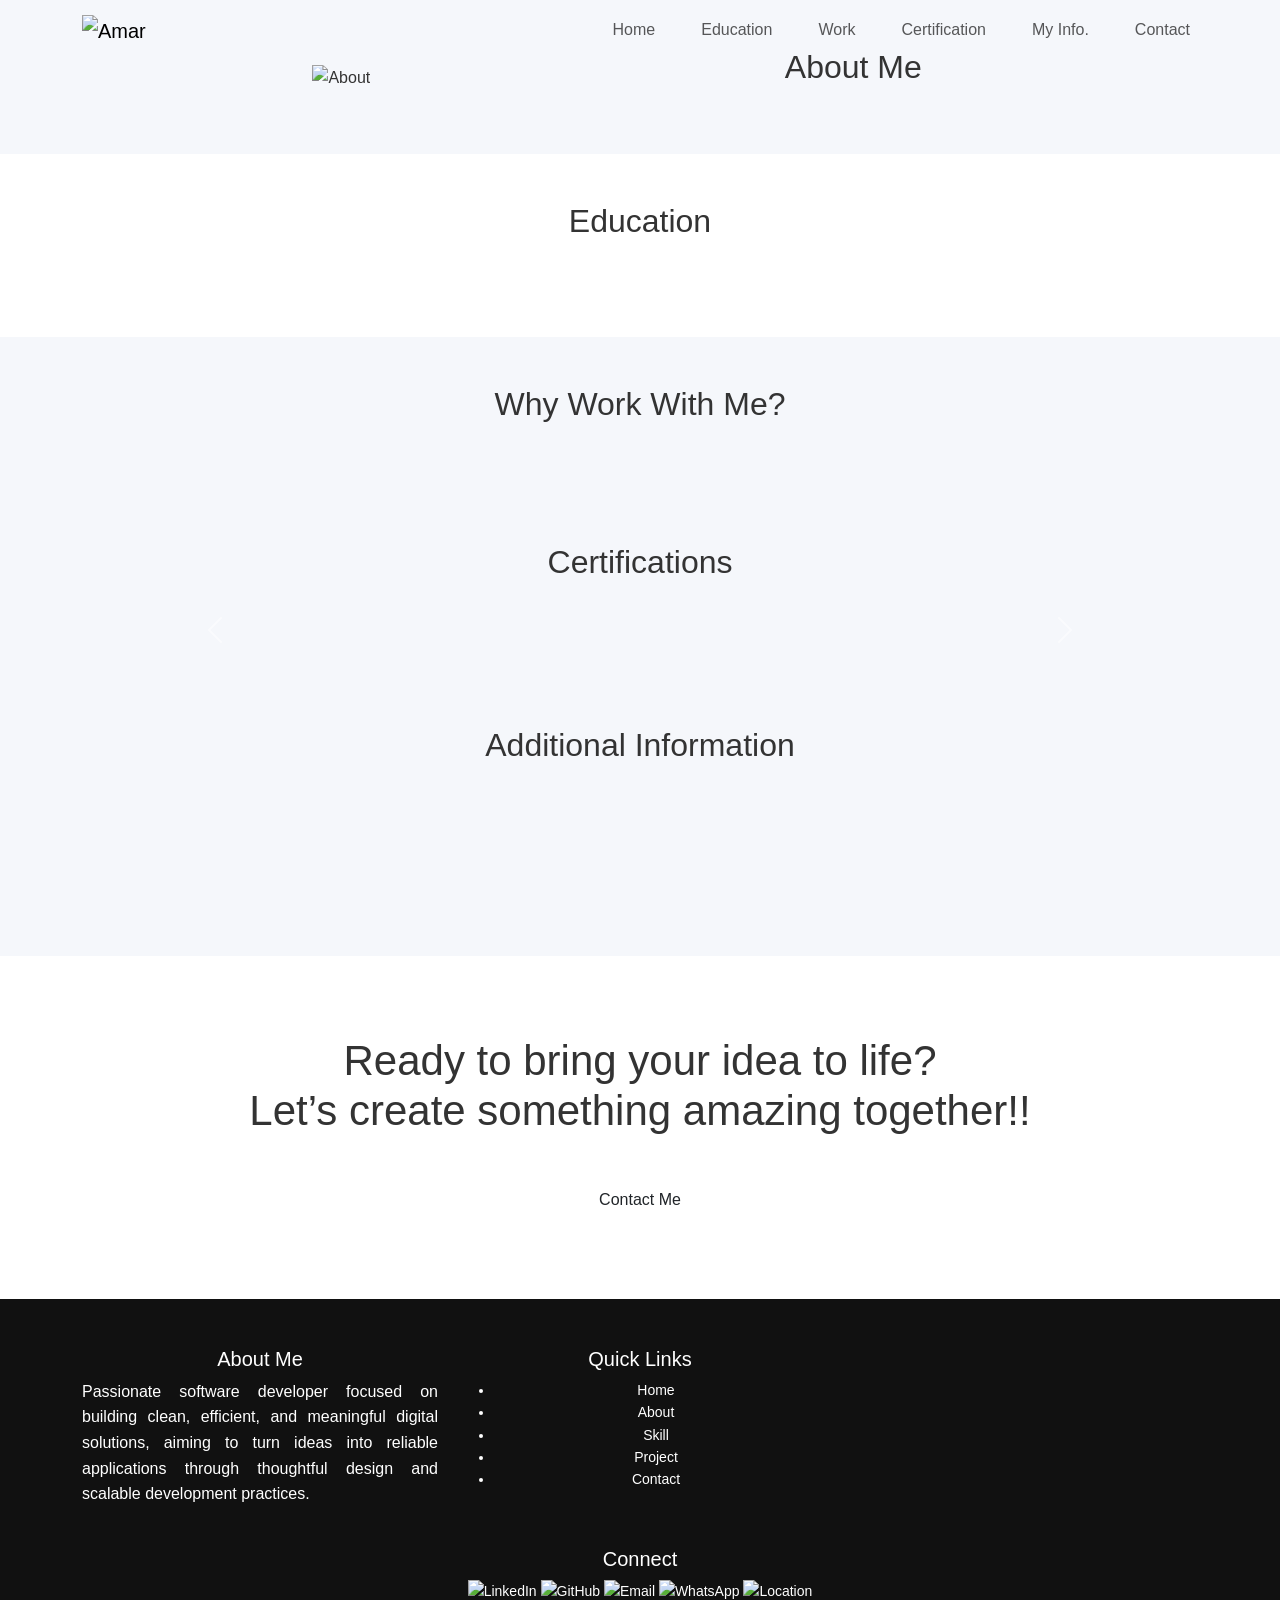
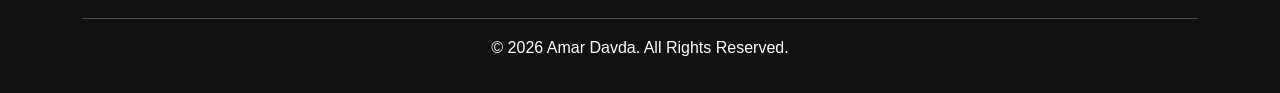
==== about.html @ 12e0b269 "Add files via upload" ====
<!DOCTYPE html>
<html lang="en">
<head>
    <meta charset="UTF-8">
    <meta name="viewport" content="width=device-width, initial-scale=1.0">
    <title>About | Amar</title>

    <!-- Bootstrap -->
    <link href="https://cdn.jsdelivr.net/npm/bootstrap@5.3.2/dist/css/bootstrap.min.css" rel="stylesheet">

    <!-- CSS -->
    <link rel="stylesheet" href="css/style.css">
</head>

<body>

<!-- ================= NAVBAR ================= -->
<nav class="navbar navbar-expand-lg fixed-top custom-navbar">
  <div class="container">
    <a class="navbar-brand" href="#"><img id="navlogo" alt="Amar"></a>

    <button class="navbar-toggler" type="button" data-bs-toggle="collapse" data-bs-target="#navMenu">
      <span class="navbar-toggler-icon"></span>
    </button>

    <div class="collapse navbar-collapse" id="navMenu">
      <ul class="navbar-nav ms-auto">
        <li class="nav-item"><a class="nav-link" href="index.html#home">Home</a></li>
        <li class="nav-item"><a class="nav-link" href="#education">Education</a></li>
        <li class="nav-item"><a class="nav-link" href="#work">Work</a></li>
        <li class="nav-item"><a class="nav-link" href="#certification">Certification</a></li>
        <li class="nav-item"><a class="nav-link" href="#info">My Info.</a></li>
        <li class="nav-item"><a class="nav-link" href="#contact">Contact</a></li>
      </ul>
    </div>
  </div>
</nav>

<!-- ================= ABOUT INTRO ================= -->
<section id="about" class="about-page-section py-5">
  <div class="container">
    <div class="row align-items-center">

      <!-- IMAGE -->
      <div class="col-lg-5 text-center mb-4 mb-lg-0">
        <img id="aboutPageImage" class="img-fluid about-img" alt="About">
      </div>

      <!-- TEXT -->
      <div class="col-lg-7">
        <h2 class="section-title">About Me</h2>
        <p id="aboutPageSummary" class="about-text" style="text-align: justify;"></p>
      </div>

    </div>
  </div>
</section>

<!-- ================= EDUCATION ================= -->
<section id="education" class="education-section py-5">
  <div class="container">

    <h2 class="section-title text-center mb-5">Education</h2>

    <div class="row" id="educationContainer">
      <!-- JS will load cards -->
    </div>

  </div>
</section>

<!-- ================= WHY WORK WITH ME ================= -->
<section id="work" class="why-section py-5">
  <div class="container">

    <h2 class="section-title text-center mb-4">Why Work With Me?</h2>

    <p id="whyContent" style="max-width: 850px; text-align: justify;" class="mx-auto"></p>

  </div>
</section>

<!-- ================= CERTIFICATIONS ================= -->
<section id="certification" class="cert-section py-5">
  <div class="container">

    <h2 class="section-title text-center mb-5">Certifications</h2>

    <div id="certCarousel" class="carousel slide" data-bs-ride="carousel">
      
      <div class="carousel-inner" id="certContainer">
        <!-- JS will inject -->
      </div>

      <button class="carousel-control-prev" type="button" data-bs-target="#certCarousel" data-bs-slide="prev">
        <span class="carousel-control-prev-icon"></span>
      </button>

      <button class="carousel-control-next" type="button" data-bs-target="#certCarousel" data-bs-slide="next">
        <span class="carousel-control-next-icon"></span>
      </button>

    </div>

  </div>
</section>

<!-- ================= ADDITIONAL INFO ================= -->
<section id="info" class="additional-section py-5">
  <div class="container">

    <h2 class="section-title text-center mb-5">Additional Information</h2>

    <!-- BASIC INFO -->
    <div class="row text-center mb-5" id="basicInfo"></div>

    <!-- LANGUAGES -->
    <div class="mb-5 text-center">
      <h4 id="langTitle"></h4>
      <p id="langIntro" class="about-text"></p>

      <div class="d-flex flex-wrap justify-content-center" id="langContainer"></div>
    </div>

    <!-- INTEREST AREAS -->
    <div class="text-center">

      <h4 id="intTitle"></h4>
      <p id="intIntro" class="about-text"></p>
      <div class="d-flex flex-wrap justify-content-center" id="interestContainer"></div>
    </div>

  </div>
</section>


<!-- ================= CONTACT CTA ================= -->
<section id="contact" class="contact-section text-center d-flex align-items-center">
  <div class="container">

    <h1 class="contact-heading">
      Ready to bring your idea to life? <br>
      Let’s create something amazing together!!
    </h1>

    <a href="contact.html" class="btn btn-gold mt-4">
      Contact Me
    </a>

  </div>
</section>


<!-- ================= FOOTER ================= -->
<footer class="footer-section pt-5 pb-3">
  <div class="container">

    <div class="row">

      <!-- ABOUT -->
      <div class="col-lg-4 mb-4">
        <h5 class="footer-title">About Me</h5>
        <p class="footer-text" style="text-align: justify;">
Passionate software developer focused on building clean, efficient, and meaningful digital solutions, aiming to turn ideas into reliable applications through thoughtful design and scalable development practices.        </p>
      </div>

      <!-- LINKS -->
      <div class="col-lg-4 mb-4">
        <h5 class="footer-title">Quick Links</h5>
        <ul class="footer-links">
          <li><a href="index.html">Home</a></li>
          <li><a href="about.html">About</a></li>
          <li><a href="skills.html">Skill</a></li>
          <li><a href="projects.html">Project</a></li>
          <li><a href="contact.html">Contact</a></li>
        </ul>
      </div>

    </div>
<!-- SOCIAL -->
      <div class="mx-auto d-flex flex-column justify-content-center align-items-center text-center">
        <h5 class="footer-title">Connect</h5>

        <div class="footer-icons">
          <a href="#"><img src="assets/logo/linkedin.png" alt="LinkedIn"></a>
          <a href="#"><img src="assets/logo/github.png" alt="GitHub"></a>
          <a href="#"><img src="assets/logo/email.png" alt="Email"></a>
          <a href="#"><img src="assets/logo/whatsapp.png" alt="WhatsApp"></a>
          <a href="#"><img src="assets/logo/location.png" alt="Location"></a>
        </div>
      </div>
    <hr class="footer-line">

    <p class="text-center footer-copy">
      © 2026 Amar Davda. All Rights Reserved.
    </p>

  </div>
</footer>

<!-- Bootstrap JS -->
<script src="https://cdn.jsdelivr.net/npm/bootstrap@5.3.2/dist/js/bootstrap.bundle.min.js"></script>

<!-- JS -->
 <script>
  const navLinks = document.querySelectorAll('.nav-link');
  const menuToggle = document.getElementById('navMenu');

  navLinks.forEach(link => {
    link.addEventListener('click', () => {
      const bsCollapse = new bootstrap.Collapse(menuToggle, {
        toggle: false
      });
      bsCollapse.hide();
    });
  });
</script>

<script src="js/dataLoader.js"></script>
<script src="js/main.js"></script>

</body>
</html>
---- css/style.css ----
/* ========================
   RESET
======================== */

*{
    margin:0;
    padding:0;
    box-sizing:border-box;
}

html{
    scroll-behavior:smooth;
}

body{
    font-family: Arial, Helvetica, sans-serif;
    line-height:1.6;
    background:#f5f7fb;
    color:#333;
}

/* ========================
   GLOBAL CONTAINER
======================== */

section{
    padding:80px 10%;
}

h1{
    font-size:42px;
    margin-bottom:20px;
}

h2{
    font-size:32px;
    margin-bottom:20px;
    text-align:center;
}

h3{
    font-size:22px;
}

p{
    font-size:16px;
}
img{
max-width:100%;
height:auto;
}

/* ========================
   LINKS
======================== */

a{
    text-decoration:none;
    color:inherit;
}

/* ========================
   BUTTONS
======================== */

button,
a.download-btn{
    padding:10px 20px;
    background:#4f46e5;
    color:white;
    border:none;
    border-radius:6px;
    cursor:pointer;
}

button:hover,
a.download-btn:hover{
    background:#4338ca;
}

/* ========================
   FLEX UTILITIES
======================== */

.flex{
    display:flex;
    align-items:center;
    justify-content:center;
}

.grid{
    display:grid;
    gap:20px;
}
/* ========================
   NAVBAR
======================== */

header{
    position:sticky;
    top:0;
    background:white;
    box-shadow:0 2px 10px rgba(0,0,0,0.08);
    z-index:1000;
}

nav{
    display:flex;
    justify-content:center;
    align-items:center;
    padding:15px 10%;
}

nav ul{
    list-style:none;
    display:flex;
    gap:30px;
}

nav ul li a{
    font-size:16px;
    font-weight:500;
    color:#333;
    position:relative;
    padding:5px 0;
}

/* hover underline effect */

nav ul li a::after{
    content:"";
    position:absolute;
    left:0;
    bottom:-5px;
    width:0%;
    height:2px;
    background:#4f46e5;
    transition:0.3s;
}

nav ul li a:hover::after{
    width:100%;
}

/* back button (experience & projects page) */

.back-btn{
    font-size:16px;
    font-weight:500;
    color:#4f46e5;
}
/* ========================
   HERO SECTION
======================== */

#hero{
    min-height:90vh;
    display:flex;
    align-items:center;
}

.hero-wrapper{
    display:flex;
    align-items:center;
    justify-content:space-between;
    gap:100px;
    width:100%;
}

/* hero text */

.hero-text{
    flex:7;
}

.hero-text h1{
    font-size:48px;
    margin-bottom:10px;
}

.hero-text h2{
    font-size:26px;
    color:#4f46e5;
    margin-bottom:20px;
}

.hero-text p{
    max-width:500px;
    margin-bottom:30px;
    color:#555;
}

/* hero buttons */

.hero-buttons{
    display:flex;
    gap:20px;
}

.hero-buttons a{
    padding:12px 22px;
    background:#4f46e5;
    color:white;
    border-radius:6px;
    font-size:15px;
    transition:0.3s;
}

.hero-buttons a:hover{
    background:#4338ca;
}

/* hero image */

.hero-image{
    flex:1;
    display:flex;
    justify-content:center;
}

.hero-image img{
    width:280px;
    height:280px;
    object-fit:cover;
    border-radius:50%;
    border:6px solid white;
    box-shadow:0 10px 25px rgba(0,0,0,0.1);
}
/* ========================
   EDUCATION SECTION
======================== */

#education{
    background:white;
}

#education-container{
    display:grid;
    grid-template-columns:repeat(auto-fit, minmax(250px,1fr));
    gap:30px;
    margin-top:40px;
}

/* education card */

.education-card{
    background:#f9fafc;
    padding:25px;
    border-radius:10px;
    text-align:center;
    transition:0.3s;
    box-shadow:0 3px 10px rgba(0,0,0,0.05);
}

.education-card:hover{
    transform:translateY(-6px);
    box-shadow:0 10px 25px rgba(0,0,0,0.1);
}
/* result button */

.edu-result-btn{
    display:inline-block;
    margin-top:15px;
    padding:8px 14px;
    background:#4f46e5;
    color:white;
    border-radius:6px;
    font-size:14px;
    transition:0.3s;
}

.edu-result-btn:hover{
    background:#4338ca;
}

/* logo */

.edu-logo{
    width:70px;
    height:70px;
    object-fit:contain;
    margin-bottom:15px;
}

/* text */

.education-card h3{
    font-size:18px;
    margin-bottom:10px;
}

.edu-institution{
    font-size:15px;
    color:#555;
}

.edu-duration{
    font-size:14px;
    color:#777;
    margin-top:8px;
}
/* ========================
   SKILLS SECTION
======================== */

#skills{
    background:#f5f7fb;
}

#technical-skills,
#soft-skills{
    margin-top:40px;
}

#technical-skills h3,
#soft-skills h3{
    margin-bottom:20px;
}

/* technical skill grid */

#technical-skills{
    display:grid;
    grid-template-columns:repeat(auto-fit, minmax(120px,1fr));
    gap:25px;
}

/* skill card */

.skill-card{
    background:white;
    padding:20px;
    border-radius:10px;
    text-align:center;
    position:relative;
    transition:0.3s;
    box-shadow:0 3px 10px rgba(0,0,0,0.05);
    overflow: hidden;
}

/* overlay */

.skill-info{
    position:absolute;
    bottom:0;
    left:0;
    width:100%;
    background:rgba(0,0,0,0.4);
    color:white;
    text-align:center;
    padding:20px;
    transform:translateY(100%);
    transition:0.4s;
}

/* hover effects */

.skill-card:hover img{
    transform:scale(1.0);
}

.skill-card:hover .skill-info{
    transform:translateY(0);
}

/* logo */

.skill-card img{
    width:50px;
    height:50px;
    object-fit:contain;
}

/* ========================
   SOFT SKILLS
======================== */

#soft-skills{
    margin-top:50px;
    display:flex;
    flex-wrap:wrap;
    gap:15px;
}

.soft-skill-card{
    background:white;
    padding:10px 16px;
    border-radius:20px;
    width: 150px;
    font-size:14px;
    font-weight: 550;
    text-align:center;
    box-shadow:0 2px 8px rgba(0,0,0,0.07);
}
/* ========================
   CERTIFICATIONS SECTION
======================== */

#certifications{
    background:white;
}

#certifications-container{
    display:grid;
    grid-template-columns:repeat(auto-fit, minmax(250px,1fr));
    gap:30px;
    margin-top:40px;
}

/* certificate card */

.certificate-card{
    position:relative;
    overflow:hidden;
    border-radius:10px;
    box-shadow:0 5px 15px rgba(0,0,0,0.08);
    cursor:pointer;
}

/* certificate image */

.certificate-card img{
    width:100%;
    display:block;
    transition:0.4s;
}

/* overlay */

.certificate-info{
    position:absolute;
    bottom:0;
    left:0;
    width:100%;
    background:rgba(0,0,0,0.7);
    color:white;
    text-align:center;
    padding:20px;
    transform:translateY(100%);
    transition:0.4s;
}

/* hover effects */

.certificate-card:hover img{
    transform:scale(1.05);
}

.certificate-card:hover .certificate-info{
    transform:translateY(0);
}

/* text */

.certificate-info h3{
    font-size:18px;
    margin-bottom:5px;
}

.certificate-info p{
    font-size:14px;
}
/* ========================
   ADDITIONAL SECTION
======================== */

#additional{
    background:#f5f7fb;
}

#additional-container{
    display:grid;
    grid-template-columns:repeat(auto-fit, minmax(250px,1fr));
    gap:30px;
    margin-top:40px;
}

/* group box */

.additional-group{
    background:white;
    padding:25px;
    border-radius:10px;
    box-shadow:0 3px 12px rgba(0,0,0,0.05);
}

/* group title */

.additional-group h3{
    margin-bottom:15px;
}

/* tags */

.tag{
    display:inline-block;
    background:#eef2ff;
    color:#4f46e5;
    padding:6px 12px;
    margin:5px;
    border-radius:20px;
    font-size:13px;
}

/* industry visit card */

.visit-card{
    display:flex;
    justify-content:space-between;
    margin-bottom:10px;
    padding:8px 10px;
    background:#f9fafc;
    border-radius:6px;
}

.visit-card p{
    font-size:14px;
}

.visit-card span{
    font-size:13px;
    color:#666;
}
/* ========================
   CONTACT SECTION
======================== */

#contact{
    background:white;
    text-align:center;
}

#contact-container{
    margin-top:30px;
}

/* contact items */

.contact-info{
    display:flex;
    flex-direction:column;
    gap:15px;
    align-items:center;
}

.contact-item{
    display:flex;
    align-items:center;
    gap:12px;
    text-decoration:none;
    color:#333;
    font-size:15px;
}

.contact-item img{
    width:22px;
    height:22px;
}

/* hover */

.contact-item:hover{
    color:#4f46e5;
}

/* social icons */

.contact-social{
    margin-top:30px;
    display:flex;
    justify-content:center;
    gap:25px;
}

.contact-social img{
    width:32px;
    height:32px;
    transition:0.3s;
}

.contact-social img:hover{
    transform:scale(1.2);
}

/* ========================
   FOOTER
======================== */

footer{
    background:#111;
    color:white;
    text-align:center;
    padding:20px;
    font-size:14px;
}
/* ========================
   EXPERIENCE PAGE
======================== */

#experience{
    background:#f5f7fb;
    min-height:80vh;
}

#experience-container{
    max-width:900px;
    margin:40px auto;
    display:flex;
    flex-direction:column;
    gap:30px;
}

/* experience card */

.experience-card{
    background:white;
    padding:25px;
    border-radius:10px;
    box-shadow:0 5px 15px rgba(0,0,0,0.08);
}

.experience-card h2{
    font-size:22px;
    margin-bottom:5px;
}

.experience-card h3{
    font-size:16px;
    color:#4f46e5;
    margin-bottom:5px;
}

.exp-duration{
    font-size:14px;
    color:#777;
    margin-bottom:15px;
}

/* description list */

.experience-card ul{
    padding-left:20px;
}

.experience-card li{
    margin-bottom:8px;
    font-size:14px;
}
/* ========================
   PROJECTS PAGE
======================== */

#projects{
    background:#f5f7fb;
}

#projects-container{
    display:grid;
    grid-template-columns:repeat(auto-fit, minmax(280px,1fr));
    gap:30px;
    margin-top:40px;
}

/* project card */

.project-card{
    background:white;
    border-radius:10px;
    overflow:hidden;
    box-shadow:0 5px 15px rgba(0,0,0,0.08);
    transition:0.3s;
}

.project-card:hover{
    transform:translateY(-6px);
}

/* project content */

.project-card h2{
    font-size:20px;
    margin:15px;
}

.project-card p{
    font-size:14px;
    margin:0 15px 15px;
    color:#555;
}

/* tech stack */

.project-tech{
    margin:0 15px 15px;
}

.tech-tag{
    display:inline-block;
    background:#eef2ff;
    color:#4f46e5;
    padding:5px 10px;
    margin:4px;
    border-radius:6px;
    font-size:12px;
}

/* project buttons */

.project-links{
    margin:15px;
    display:flex;
    gap:10px;
}

.project-links a{
    padding:8px 14px;
    background:#4f46e5;
    color:white;
    border-radius:6px;
    font-size:13px;
}

.project-links a:hover{
    background:#4338ca;
}
.menu-toggle{
    display:none;
    font-size:26px;
    cursor:pointer;
}

/* ========================
   RESPONSIVE DESIGN
======================== */

/* tablets */

@media (max-width:1024px){

section{
    padding:70px 6%;
}

.hero-wrapper{
    gap:60px;
}

.hero-text h1{
    font-size:40px;
}

.hero-image img{
    width:240px;
    height:240px;
}

}

/* mobile */
@media (max-width:768px){

.menu-toggle{
    display:block;
    font-size:26px;
    cursor:pointer;
}

nav{
    justify-content:space-between;
}

/* hide menu by default */

nav ul{
    display:none;
    position:absolute;
    top:70px;
    left:0;
    width:100%;
    background:white;
    flex-direction:column;
    align-items:center;
    gap:20px;
    padding:25px 0;
    box-shadow:0 5px 15px rgba(0,0,0,0.08);
}

/* show menu when active */

nav ul.active{
    display:flex;
}

}

/* hero */

.hero-wrapper{
    flex-direction:column-reverse;
    text-align:center;
    gap:40px;
}

.hero-text{
    flex:none;
}

.hero-text p{
    margin:auto;
    margin-bottom:25px;
}

.hero-buttons{
    justify-content:center;
}

.hero-image img{
    width:200px;
    height:200px;
}

/* skills */

#technical-skills{
    grid-template-columns:repeat(3,1fr);
}

/* projects */

#projects-container{
    grid-template-columns:1fr;
}

/* education */

#education-container{
    grid-template-columns:1fr;
}

/* certifications */

#certifications-container{
    grid-template-columns:1fr;
}

/* additional */

#additional-container{
    grid-template-columns:1fr;
}

/* contact */

.contact-info{
    align-items:flex-start;
}

.contact-social{
    justify-content:center;
}

}

/* small phones */

@media (max-width:480px){

h1{
    font-size:32px;
}

h2{
    font-size:26px;
}

.hero-text h1{
    font-size:34px;
}

.hero-text h2{
    font-size:20px;
}

.hero-buttons{
    flex-direction:column;
}

.hero-buttons a{
    width:100%;
    text-align:center;
}

#technical-skills{
    grid-template-columns:repeat(2,1fr);
}

.skill-card{
    padding:15px;
}

.project-links{
    flex-direction:column;
}

.project-links a{
    text-align:center;
}

}
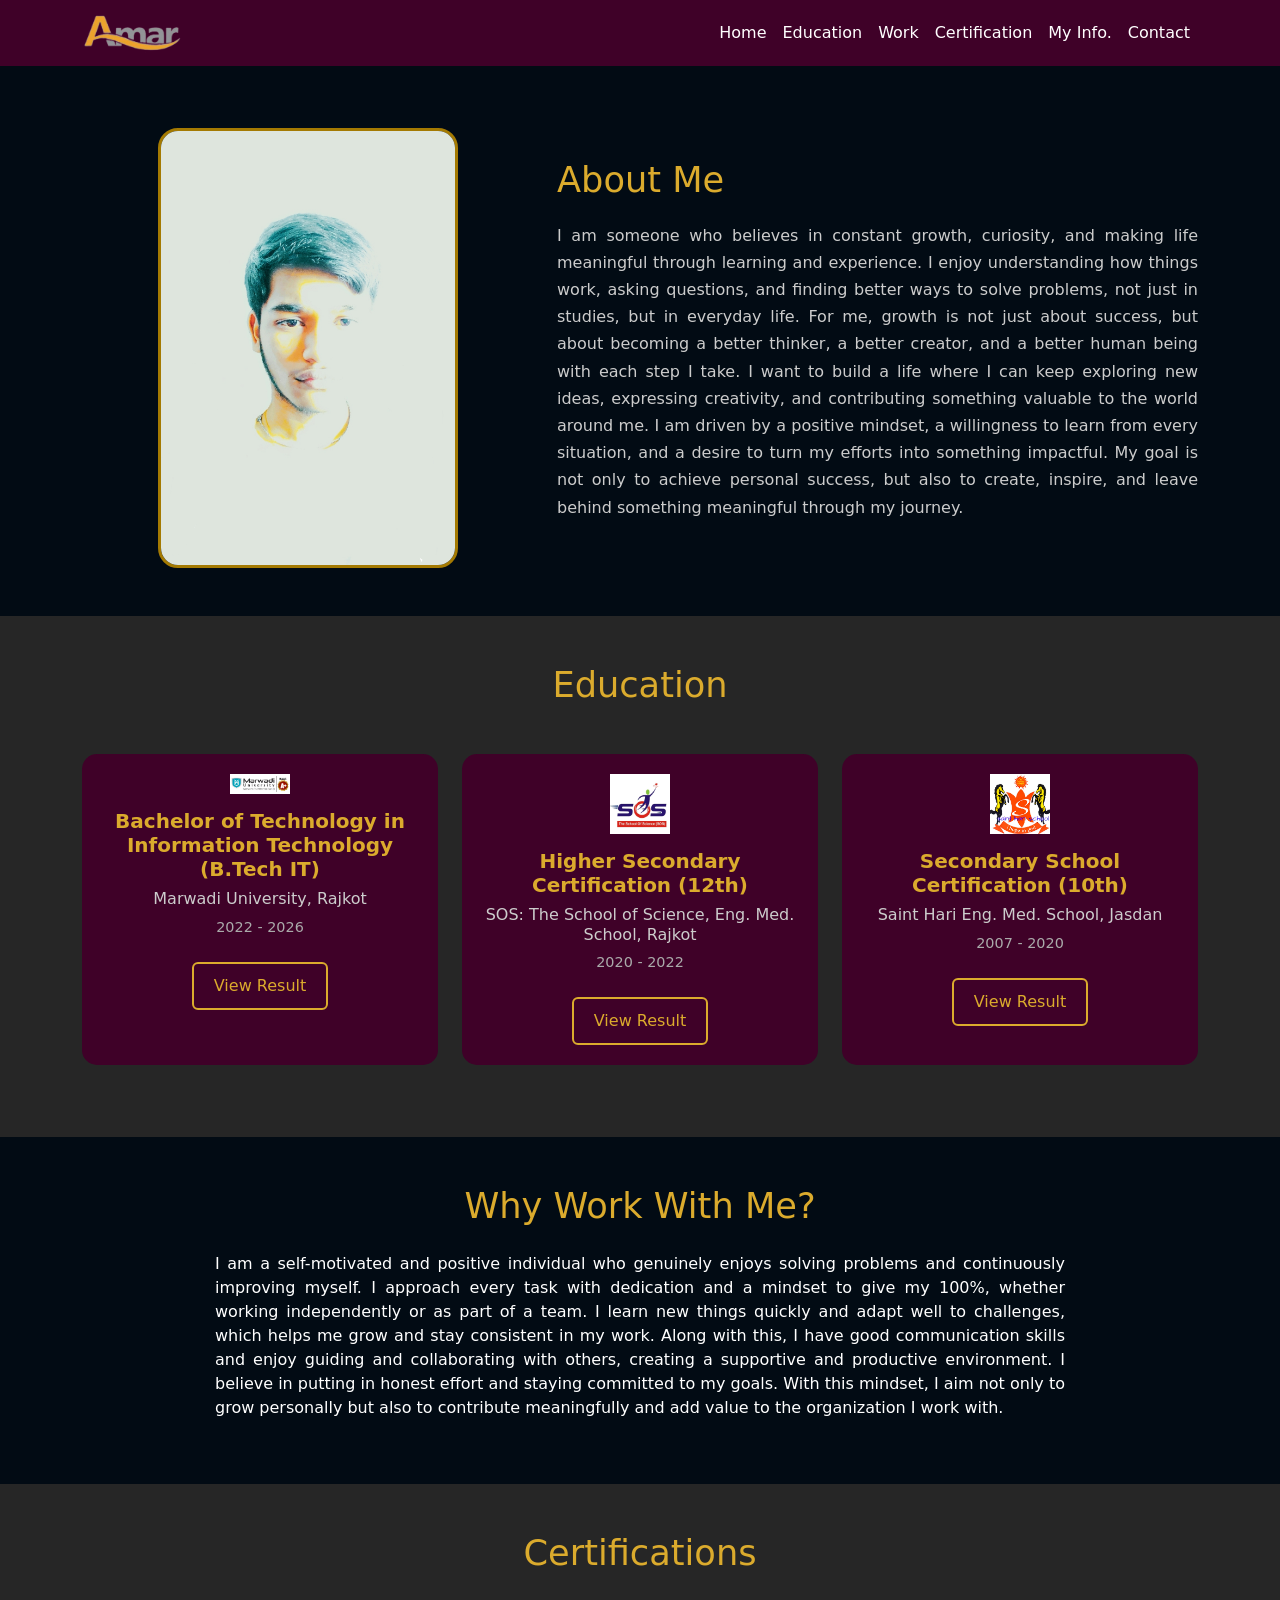
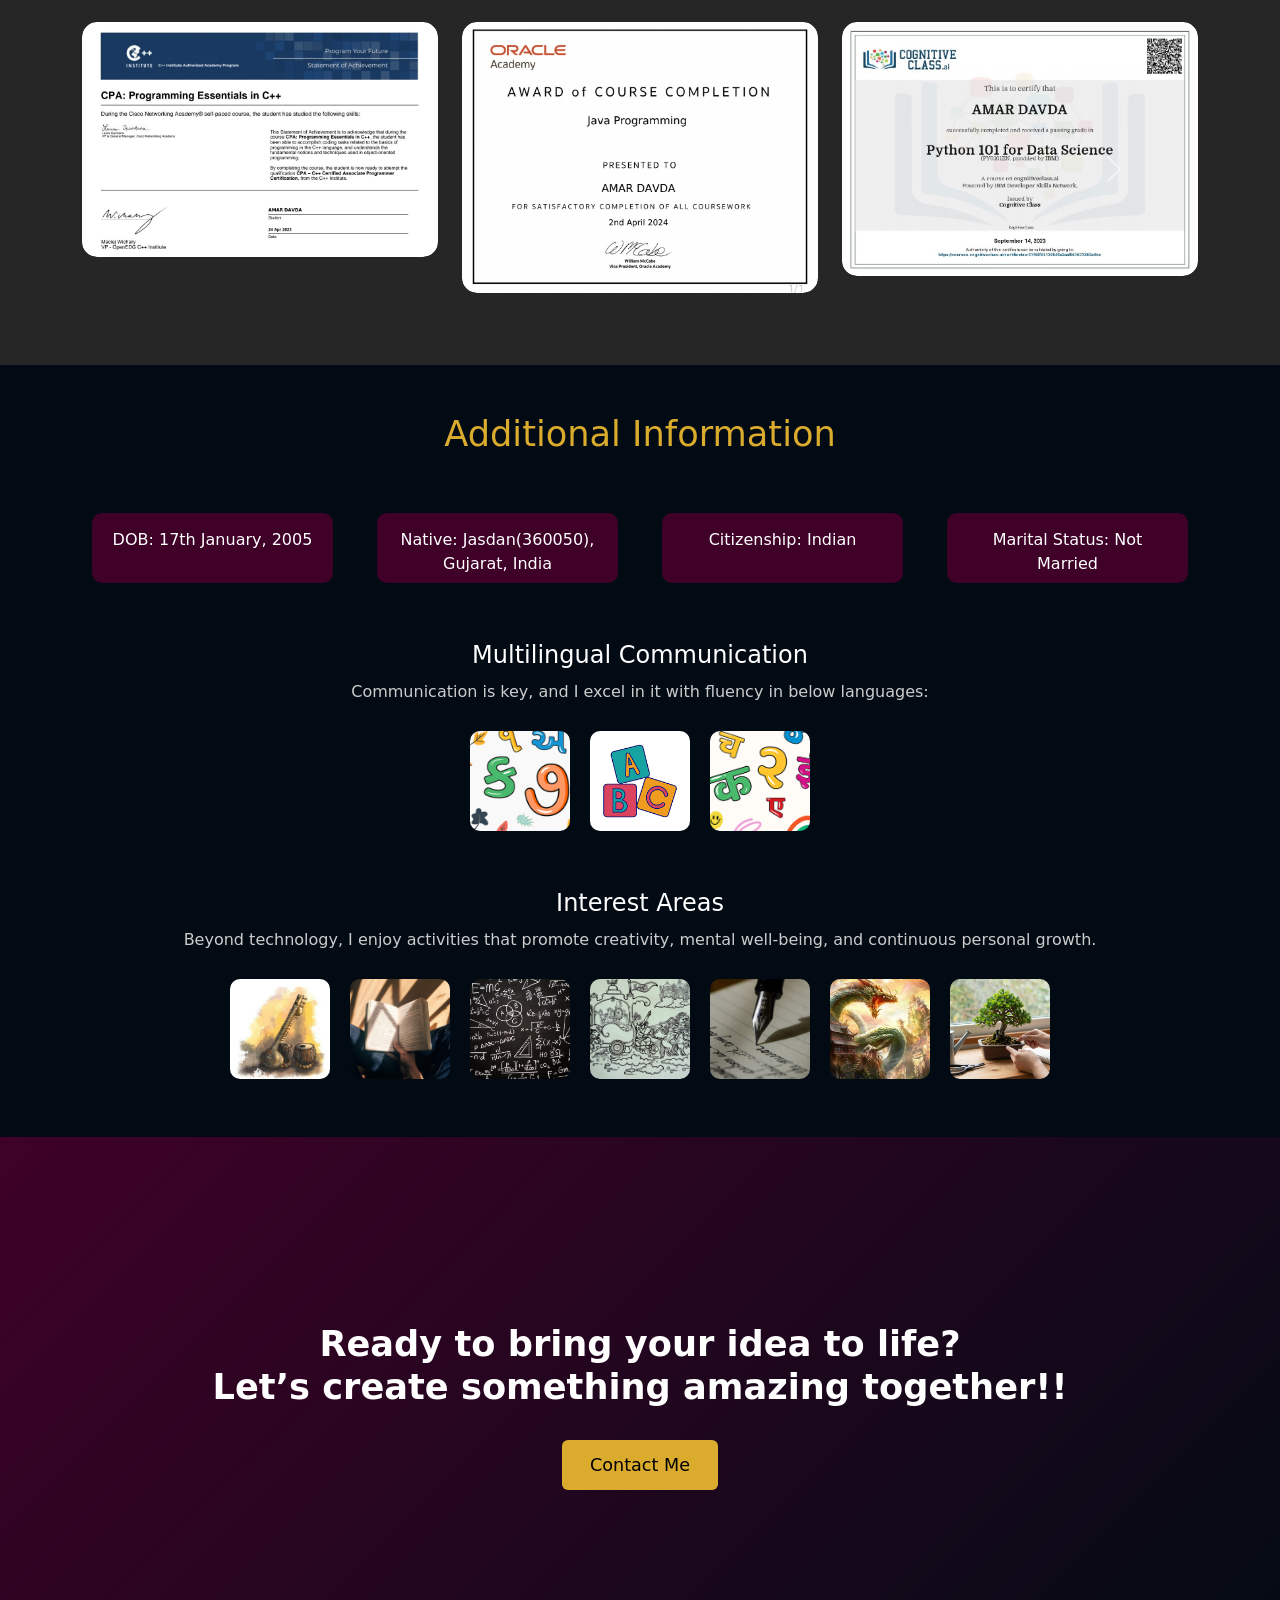
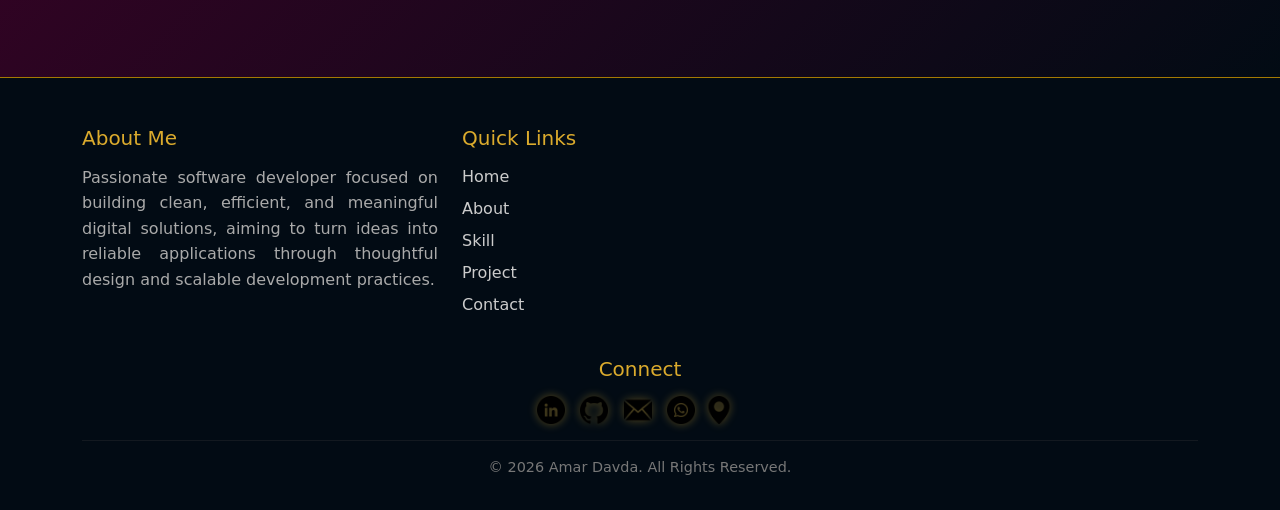
==== commit f4e86554: "Update about.html" ====
--- a/about.html
+++ b/about.html
@@ -182,11 +182,14 @@
         <h5 class="footer-title">Connect</h5>
 
         <div class="footer-icons">
-          <a href="#"><img src="assets/logo/linkedin.png" alt="LinkedIn"></a>
-          <a href="#"><img src="assets/logo/github.png" alt="GitHub"></a>
-          <a href="#"><img src="assets/logo/email.png" alt="Email"></a>
-          <a href="#"><img src="assets/logo/whatsapp.png" alt="WhatsApp"></a>
-          <a href="#"><img src="assets/logo/location.png" alt="Location"></a>
+            <a href="https://www.linkedin.com/in/amar1419davda05"><img src="assets/logo/linkedin.png" alt="LinkedIn"></a>
+          <a href="https://github.com/AmarDavda"><img src="assets/logo/github.png" alt="GitHub"></a>
+            <a href="mailto:your-email@example.com?subject=Contact%20from%20Portfolio&body=Hello%2C%0AI%20visited%20your%20portfolio%20and%20would%20like%20to%20connect%20with%20you.%0A%0AThanks">
+  <img src="assets/logo/email.png" alt="Email"></a>
+<a href="https://wa.me/91XXXXXXXXXX?text=Hello%20I%20visited%20your%20portfolio%20and%20want%20to%20connect" target="_blank">
+  <img src="assets/logo/whatsapp.png" alt="WhatsApp"></a><a href="https://www.google.com/maps?q=Yogi+Industries,+Nr.+Post+Office,+Station+Road,+Jasdan+-+360050,+Dist.+Rajkot,+Gujarat,+India" target="_blank">
+  <img src="assets/logo/location.png" alt="Location">
+</a>
         </div>
       </div>
     <hr class="footer-line">
@@ -220,4 +223,4 @@
 <script src="js/main.js"></script>
 
 </body>
-</html>+</html>
--- a/css/style.css
+++ b/css/style.css
@@ -1,909 +1,581 @@
-/* ========================
-   RESET
-======================== */
-
-*{
-    margin:0;
-    padding:0;
-    box-sizing:border-box;
-}
-
-html{
-    scroll-behavior:smooth;
-}
-
-body{
-    font-family: Arial, Helvetica, sans-serif;
-    line-height:1.6;
-    background:#f5f7fb;
-    color:#333;
-}
-
-/* ========================
-   GLOBAL CONTAINER
-======================== */
-
-section{
-    padding:80px 10%;
-}
-
-h1{
-    font-size:42px;
-    margin-bottom:20px;
-}
-
-h2{
-    font-size:32px;
-    margin-bottom:20px;
-    text-align:center;
-}
-
-h3{
-    font-size:22px;
-}
-
-p{
-    font-size:16px;
-}
-img{
-max-width:100%;
-height:auto;
-}
-
-/* ========================
-   LINKS
-======================== */
-
-a{
-    text-decoration:none;
-    color:inherit;
-}
-
-/* ========================
-   BUTTONS
-======================== */
-
-button,
-a.download-btn{
-    padding:10px 20px;
-    background:#4f46e5;
-    color:white;
-    border:none;
-    border-radius:6px;
-    cursor:pointer;
-}
-
-button:hover,
-a.download-btn:hover{
-    background:#4338ca;
-}
-
-/* ========================
-   FLEX UTILITIES
-======================== */
-
-.flex{
-    display:flex;
-    align-items:center;
-    justify-content:center;
-}
-
-.grid{
-    display:grid;
-    gap:20px;
-}
-/* ========================
-   NAVBAR
-======================== */
-
-header{
-    position:sticky;
-    top:0;
-    background:white;
-    box-shadow:0 2px 10px rgba(0,0,0,0.08);
-    z-index:1000;
-}
-
-nav{
-    display:flex;
-    justify-content:center;
-    align-items:center;
-    padding:15px 10%;
-}
-
-nav ul{
-    list-style:none;
-    display:flex;
-    gap:30px;
-}
-
-nav ul li a{
-    font-size:16px;
-    font-weight:500;
-    color:#333;
-    position:relative;
-    padding:5px 0;
-}
-
-/* hover underline effect */
-
-nav ul li a::after{
-    content:"";
-    position:absolute;
-    left:0;
-    bottom:-5px;
-    width:0%;
-    height:2px;
-    background:#4f46e5;
-    transition:0.3s;
-}
-
-nav ul li a:hover::after{
-    width:100%;
-}
-
-/* back button (experience & projects page) */
-
-.back-btn{
-    font-size:16px;
-    font-weight:500;
-    color:#4f46e5;
-}
-/* ========================
-   HERO SECTION
-======================== */
-
-#hero{
-    min-height:90vh;
-    display:flex;
-    align-items:center;
-}
-
-.hero-wrapper{
-    display:flex;
-    align-items:center;
-    justify-content:space-between;
-    gap:100px;
-    width:100%;
-}
-
-/* hero text */
-
-.hero-text{
-    flex:7;
-}
-
-.hero-text h1{
-    font-size:48px;
-    margin-bottom:10px;
-}
-
-.hero-text h2{
-    font-size:26px;
-    color:#4f46e5;
-    margin-bottom:20px;
-}
-
-.hero-text p{
-    max-width:500px;
-    margin-bottom:30px;
-    color:#555;
-}
-
-/* hero buttons */
-
-.hero-buttons{
-    display:flex;
-    gap:20px;
-}
-
-.hero-buttons a{
-    padding:12px 22px;
-    background:#4f46e5;
-    color:white;
-    border-radius:6px;
-    font-size:15px;
-    transition:0.3s;
-}
-
-.hero-buttons a:hover{
-    background:#4338ca;
-}
-
-/* hero image */
-
-.hero-image{
-    flex:1;
-    display:flex;
-    justify-content:center;
-}
-
-.hero-image img{
-    width:280px;
-    height:280px;
-    object-fit:cover;
-    border-radius:50%;
-    border:6px solid white;
-    box-shadow:0 10px 25px rgba(0,0,0,0.1);
-}
-/* ========================
-   EDUCATION SECTION
-======================== */
-
-#education{
-    background:white;
-}
-
-#education-container{
-    display:grid;
-    grid-template-columns:repeat(auto-fit, minmax(250px,1fr));
-    gap:30px;
-    margin-top:40px;
-}
-
-/* education card */
-
-.education-card{
-    background:#f9fafc;
-    padding:25px;
-    border-radius:10px;
-    text-align:center;
-    transition:0.3s;
-    box-shadow:0 3px 10px rgba(0,0,0,0.05);
-}
-
-.education-card:hover{
-    transform:translateY(-6px);
-    box-shadow:0 10px 25px rgba(0,0,0,0.1);
-}
-/* result button */
-
-.edu-result-btn{
-    display:inline-block;
-    margin-top:15px;
-    padding:8px 14px;
-    background:#4f46e5;
-    color:white;
-    border-radius:6px;
-    font-size:14px;
-    transition:0.3s;
-}
-
-.edu-result-btn:hover{
-    background:#4338ca;
-}
-
-/* logo */
-
-.edu-logo{
-    width:70px;
-    height:70px;
-    object-fit:contain;
-    margin-bottom:15px;
-}
-
-/* text */
-
-.education-card h3{
-    font-size:18px;
-    margin-bottom:10px;
-}
-
-.edu-institution{
-    font-size:15px;
-    color:#555;
-}
-
-.edu-duration{
-    font-size:14px;
-    color:#777;
-    margin-top:8px;
-}
-/* ========================
-   SKILLS SECTION
-======================== */
-
-#skills{
-    background:#f5f7fb;
-}
-
-#technical-skills,
-#soft-skills{
-    margin-top:40px;
-}
-
-#technical-skills h3,
-#soft-skills h3{
-    margin-bottom:20px;
-}
-
-/* technical skill grid */
-
-#technical-skills{
-    display:grid;
-    grid-template-columns:repeat(auto-fit, minmax(120px,1fr));
-    gap:25px;
-}
-
-/* skill card */
-
-.skill-card{
-    background:white;
-    padding:20px;
-    border-radius:10px;
-    text-align:center;
-    position:relative;
-    transition:0.3s;
-    box-shadow:0 3px 10px rgba(0,0,0,0.05);
+:root {
+    --primary: #3f0128;
+    --gold-dark: #a47a02;
+    --gold: #dbab2d;
+    --dark: #262626;
+    --deep-dark: #020b14;
+}
+
+/* GENERAL */
+body {
+    background-color: var(--deep-dark);
+    color: white;
+}
+
+/* NAVBAR */
+.custom-navbar {
+    background-color: var(--primary);
+}
+
+.navbar-brand {
+    color: var(--gold) !important;
+    font-weight: bold;
+}
+.navbar-brand img {
+    width: 100px;
+}
+
+.nav-link {
+    color: white !important;
+}
+
+.nav-link:hover {
+    color: var(--gold) !important;
+}
+
+/* HERO */
+.hero-section {
+    min-height: 100vh;
+    padding-top: 80px;
+    padding-bottom: 15px;
+}
+
+.hero-title {
+    font-size: 2.8rem;
+    font-weight: bold;
+}
+
+.hero-title span {
+    color: var(--gold);
+}
+
+.hero-subtitle {
+    color: var(--gold-dark);
+}
+
+.hero-text {
+    margin-top: 15px;
+    color: #ccc;
+}
+
+.hero-img {
+    max-width: 350px;
+    border-radius: 20px;
+    border: 3px solid var(--gold);
+}
+
+/* RESPONSIVE */
+@media (max-width: 768px) {
+    .hero-title {
+        font-size: 2rem;
+    }
+
+    .hero-img {
+        margin-top: 20px;
+        max-width: 250px;
+    }
+}
+/* ABOUT */
+.about-section {
+    background-color: var(--dark);
+}
+
+.section-title {
+    font-size: 2.2rem;
+    color: var(--gold);
+    margin-bottom: 20px;
+}
+
+.about-text {
+    color: #ccc;
+    line-height: 1.7;
+}
+
+.about-img {
+    max-width: 300px;
+    border-radius: 20px;
+    border: 3px solid var(--gold-dark);
+}
+
+/* BUTTONS */
+.btn-gold {
+    background-color: var(--gold);
+    color: black;
+    border: none;
+    padding: 10px 20px;
+}
+
+.btn-gold:hover {
+    background-color: var(--gold-dark);
+    color: white;
+}
+
+.btn-outline-gold {
+    border: 2px solid var(--gold);
+    color: var(--gold);
+    padding: 10px 20px;
+}
+
+.btn-outline-gold:hover {
+    background-color: var(--gold);
+    color: black;
+}
+
+/* SKILLS */
+.skills-section {
+    background-color: var(--deep-dark);
+}
+
+.skills-text {
+    max-width: 600px;
+    margin: 0 auto;
+    color: #ccc;
+}
+
+/* Button hover enhancement */
+.btn-gold {
+    transition: all 0.3s ease;
+}
+
+.btn-gold:hover {
+    transform: translateY(-3px);
+}
+/* EXPERIENCE */
+.experience-section {
+    background-color: var(--dark);
+}
+
+.exp-card {
+    background-color: var(--primary);
+    color: white;
+    border-radius: 15px;
+    padding: 20px;
+    height: 100%;
+    transition: 0.3s;
+}
+
+.exp-card:hover {
+    transform: translateY(-8px);
+    box-shadow: 0 10px 25px rgba(0,0,0,0.4);
+}
+
+.exp-role {
+    color: var(--gold);
+    font-weight: bold;
+}
+
+.exp-company {
+    color: var(--gold-dark);
+    font-size: 0.9rem;
+}
+
+.exp-duration {
+    font-size: 0.8rem;
+    color: #aaa;
+}
+
+.exp-list {
+    margin-top: 10px;
+    padding-left: 18px;
+}
+/* CONTACT CTA */
+.contact-section {
+    min-height: 60vh;
+    background: linear-gradient(135deg, var(--primary), var(--deep-dark));
+}
+
+.contact-heading {
+    font-size: 2.2rem;
+    font-weight: bold;
+    color: white;
+}
+
+.contact-section .btn-gold {
+    font-size: 1.1rem;
+    padding: 12px 28px;
+}
+
+/* Responsive */
+@media (max-width: 768px) {
+    .contact-heading {
+        font-size: 1.5rem;
+    }
+}
+/* FOOTER */
+.footer-section {
+    background-color: var(--deep-dark);
+    color: white;
+    border-top: 1px solid var(--gold-dark);
+}
+
+.footer-title {
+    color: var(--gold);
+    margin-bottom: 15px;
+}
+
+.footer-text {
+    color: #aaa;
+    line-height: 1.6;
+}
+
+.footer-links {
+    list-style: none;
+    padding: 0;
+}
+
+.footer-links li {
+    margin-bottom: 8px;
+}
+
+.footer-links a {
+    text-decoration: none;
+    color: #ccc;
+    transition: 0.3s;
+}
+
+.footer-links a:hover {
+    color: var(--gold);
+}
+
+/* ICONS */
+.footer-icons a {
+    margin-right: 10px;
+    display: inline-block;
+}
+
+.footer-icons img {
+    width: 28px;
+    transition: all 0.3s ease;
+    filter: drop-shadow(0 0 5px rgba(219, 171, 45, 0.4));
+}
+
+/* HOVER EFFECT */
+.footer-icons img:hover {
+    transform: scale(1.2);
+    filter: drop-shadow(0 0 10px #dbab2d)
+            drop-shadow(0 0 20px #a47a02);
+}
+
+/* LINE */
+.footer-line {
+    border-color: #444;
+}
+
+/* COPYRIGHT */
+.footer-copy {
+    color: #777;
+    font-size: 0.9rem;
+}
+
+/* ABOUT PAGE */
+.about-page-section {
+    margin-top: 80px;
+}
+
+/* EDUCATION */
+.education-section {
+    background-color: var(--dark);
+}
+
+.edu-card {
+    background-color: var(--primary);
+    border-radius: 15px;
+    padding: 20px;
+    text-align: center;
+    height: 100%;
+    transition: 0.3s;
+}
+
+.edu-card:hover {
+    transform: translateY(-8px);
+}
+
+.edu-logo {
+    width: 60px;
+    margin-bottom: 15px;
+}
+
+.edu-degree {
+    color: var(--gold);
+    font-weight: bold;
+}
+
+.edu-inst {
+    color: #ccc;
+}
+
+.edu-duration {
+    font-size: 0.9rem;
+    color: #aaa;
+}
+/* CERTIFICATIONS */
+.cert-section {
+    background-color: var(--dark);
+}
+
+.cert-card {
+    position: relative;
     overflow: hidden;
-}
-
-/* overlay */
-
-.skill-info{
-    position:absolute;
-    bottom:0;
-    left:0;
-    width:100%;
-    background:rgba(0,0,0,0.4);
-    color:white;
-    text-align:center;
-    padding:20px;
-    transform:translateY(100%);
-    transition:0.4s;
-}
-
-/* hover effects */
-
-.skill-card:hover img{
-    transform:scale(1.0);
-}
-
-.skill-card:hover .skill-info{
-    transform:translateY(0);
-}
-
-/* logo */
-
-.skill-card img{
-    width:50px;
-    height:50px;
-    object-fit:contain;
-}
-
-/* ========================
-   SOFT SKILLS
-======================== */
-
-#soft-skills{
-    margin-top:50px;
-    display:flex;
-    flex-wrap:wrap;
-    gap:15px;
-}
-
-.soft-skill-card{
-    background:white;
-    padding:10px 16px;
-    border-radius:20px;
-    width: 150px;
-    font-size:14px;
-    font-weight: 550;
-    text-align:center;
-    box-shadow:0 2px 8px rgba(0,0,0,0.07);
-}
-/* ========================
-   CERTIFICATIONS SECTION
-======================== */
-
-#certifications{
-    background:white;
-}
-
-#certifications-container{
-    display:grid;
-    grid-template-columns:repeat(auto-fit, minmax(250px,1fr));
-    gap:30px;
-    margin-top:40px;
-}
-
-/* certificate card */
-
-.certificate-card{
-    position:relative;
-    overflow:hidden;
-    border-radius:10px;
-    box-shadow:0 5px 15px rgba(0,0,0,0.08);
-    cursor:pointer;
-}
-
-/* certificate image */
-
-.certificate-card img{
-    width:100%;
-    display:block;
-    transition:0.4s;
-}
-
-/* overlay */
-
-.certificate-info{
-    position:absolute;
-    bottom:0;
-    left:0;
-    width:100%;
-    background:rgba(0,0,0,0.7);
-    color:white;
-    text-align:center;
-    padding:20px;
-    transform:translateY(100%);
-    transition:0.4s;
-}
-
-/* hover effects */
-
-.certificate-card:hover img{
-    transform:scale(1.05);
-}
-
-.certificate-card:hover .certificate-info{
-    transform:translateY(0);
-}
-
-/* text */
-
-.certificate-info h3{
-    font-size:18px;
-    margin-bottom:5px;
-}
-
-.certificate-info p{
-    font-size:14px;
-}
-/* ========================
-   ADDITIONAL SECTION
-======================== */
-
-#additional{
-    background:#f5f7fb;
-}
-
-#additional-container{
-    display:grid;
-    grid-template-columns:repeat(auto-fit, minmax(250px,1fr));
-    gap:30px;
-    margin-top:40px;
-}
-
-/* group box */
-
-.additional-group{
-    background:white;
-    padding:25px;
-    border-radius:10px;
-    box-shadow:0 3px 12px rgba(0,0,0,0.05);
-}
-
-/* group title */
-
-.additional-group h3{
-    margin-bottom:15px;
-}
-
-/* tags */
-
-.tag{
-    display:inline-block;
-    background:#eef2ff;
-    color:#4f46e5;
-    padding:6px 12px;
-    margin:5px;
-    border-radius:20px;
-    font-size:13px;
-}
-
-/* industry visit card */
-
-.visit-card{
-    display:flex;
-    justify-content:space-between;
-    margin-bottom:10px;
-    padding:8px 10px;
-    background:#f9fafc;
-    border-radius:6px;
-}
-
-.visit-card p{
-    font-size:14px;
-}
-
-.visit-card span{
-    font-size:13px;
-    color:#666;
-}
-/* ========================
-   CONTACT SECTION
-======================== */
-
-#contact{
-    background:white;
-    text-align:center;
-}
-
-#contact-container{
-    margin-top:30px;
-}
-
-/* contact items */
-
-.contact-info{
-    display:flex;
-    flex-direction:column;
-    gap:15px;
-    align-items:center;
-}
-
-.contact-item{
-    display:flex;
-    align-items:center;
-    gap:12px;
-    text-decoration:none;
-    color:#333;
-    font-size:15px;
-}
-
-.contact-item img{
-    width:22px;
-    height:22px;
-}
-
-/* hover */
-
-.contact-item:hover{
-    color:#4f46e5;
-}
-
-/* social icons */
-
-.contact-social{
-    margin-top:30px;
-    display:flex;
-    justify-content:center;
-    gap:25px;
-}
-
-.contact-social img{
-    width:32px;
-    height:32px;
-    transition:0.3s;
-}
-
-.contact-social img:hover{
-    transform:scale(1.2);
-}
-
-/* ========================
-   FOOTER
-======================== */
-
-footer{
-    background:#111;
-    color:white;
-    text-align:center;
-    padding:20px;
-    font-size:14px;
-}
-/* ========================
-   EXPERIENCE PAGE
-======================== */
-
-#experience{
-    background:#f5f7fb;
-    min-height:80vh;
-}
-
-#experience-container{
-    max-width:900px;
-    margin:40px auto;
-    display:flex;
-    flex-direction:column;
-    gap:30px;
-}
-
-/* experience card */
-
-.experience-card{
-    background:white;
-    padding:25px;
-    border-radius:10px;
-    box-shadow:0 5px 15px rgba(0,0,0,0.08);
-}
-
-.experience-card h2{
-    font-size:22px;
-    margin-bottom:5px;
-}
-
-.experience-card h3{
-    font-size:16px;
-    color:#4f46e5;
-    margin-bottom:5px;
-}
-
-.exp-duration{
-    font-size:14px;
-    color:#777;
-    margin-bottom:15px;
-}
-
-/* description list */
-
-.experience-card ul{
-    padding-left:20px;
-}
-
-.experience-card li{
-    margin-bottom:8px;
-    font-size:14px;
-}
-/* ========================
-   PROJECTS PAGE
-======================== */
-
-#projects{
-    background:#f5f7fb;
-}
-
-#projects-container{
-    display:grid;
-    grid-template-columns:repeat(auto-fit, minmax(280px,1fr));
-    gap:30px;
-    margin-top:40px;
-}
-
-/* project card */
-
-.project-card{
-    background:white;
-    border-radius:10px;
-    overflow:hidden;
-    box-shadow:0 5px 15px rgba(0,0,0,0.08);
-    transition:0.3s;
-}
-
-.project-card:hover{
-    transform:translateY(-6px);
-}
-
-/* project content */
-
-.project-card h2{
-    font-size:20px;
-    margin:15px;
-}
-
-.project-card p{
-    font-size:14px;
-    margin:0 15px 15px;
-    color:#555;
-}
-
-/* tech stack */
-
-.project-tech{
-    margin:0 15px 15px;
-}
-
-.tech-tag{
-    display:inline-block;
-    background:#eef2ff;
-    color:#4f46e5;
-    padding:5px 10px;
-    margin:4px;
-    border-radius:6px;
-    font-size:12px;
-}
-
-/* project buttons */
-
-.project-links{
-    margin:15px;
-    display:flex;
-    gap:10px;
-}
-
-.project-links a{
-    padding:8px 14px;
-    background:#4f46e5;
-    color:white;
-    border-radius:6px;
-    font-size:13px;
-}
-
-.project-links a:hover{
-    background:#4338ca;
-}
-.menu-toggle{
-    display:none;
-    font-size:26px;
-    cursor:pointer;
-}
-
-/* ========================
-   RESPONSIVE DESIGN
-======================== */
-
-/* tablets */
-
-@media (max-width:1024px){
-
-section{
-    padding:70px 6%;
-}
-
-.hero-wrapper{
-    gap:60px;
-}
-
-.hero-text h1{
-    font-size:40px;
-}
-
-.hero-image img{
-    width:240px;
-    height:240px;
-}
-
-}
-
-/* mobile */
-@media (max-width:768px){
-
-.menu-toggle{
-    display:block;
-    font-size:26px;
-    cursor:pointer;
-}
-
-nav{
-    justify-content:space-between;
-}
-
-/* hide menu by default */
-
-nav ul{
-    display:none;
-    position:absolute;
-    top:70px;
-    left:0;
-    width:100%;
-    background:white;
-    flex-direction:column;
-    align-items:center;
-    gap:20px;
-    padding:25px 0;
-    box-shadow:0 5px 15px rgba(0,0,0,0.08);
-}
-
-/* show menu when active */
-
-nav ul.active{
-    display:flex;
-}
-
-}
-
-/* hero */
-
-.hero-wrapper{
-    flex-direction:column-reverse;
-    text-align:center;
-    gap:40px;
-}
-
-.hero-text{
-    flex:none;
-}
-
-.hero-text p{
-    margin:auto;
-    margin-bottom:25px;
-}
-
-.hero-buttons{
-    justify-content:center;
-}
-
-.hero-image img{
-    width:200px;
-    height:200px;
-}
-
-/* skills */
-
-#technical-skills{
-    grid-template-columns:repeat(3,1fr);
-}
-
-/* projects */
-
-#projects-container{
-    grid-template-columns:1fr;
-}
-
-/* education */
-
-#education-container{
-    grid-template-columns:1fr;
-}
-
-/* certifications */
-
-#certifications-container{
-    grid-template-columns:1fr;
-}
-
-/* additional */
-
-#additional-container{
-    grid-template-columns:1fr;
-}
-
-/* contact */
-
-.contact-info{
-    align-items:flex-start;
-}
-
-.contact-social{
-    justify-content:center;
-}
-
-}
-
-/* small phones */
-
-@media (max-width:480px){
-
-h1{
-    font-size:32px;
-}
-
-h2{
-    font-size:26px;
-}
-
-.hero-text h1{
-    font-size:34px;
-}
-
-.hero-text h2{
-    font-size:20px;
-}
-
-.hero-buttons{
-    flex-direction:column;
-}
-
-.hero-buttons a{
-    width:100%;
-    text-align:center;
-}
-
-#technical-skills{
-    grid-template-columns:repeat(2,1fr);
-}
-
-.skill-card{
-    padding:15px;
-}
-
-.project-links{
-    flex-direction:column;
-}
-
-.project-links a{
-    text-align:center;
-}
-
-}
+    border-radius: 15px;
+}
+
+.cert-card img {
+    width: 100%;
+    border-radius: 15px;
+}
+
+/* HOVER OVERLAY */
+.cert-overlay {
+    position: absolute;
+    bottom: -100%;
+    left: 0;
+    width: 100%;
+    background: rgba(2, 11, 20, 0.9);
+    color: white;
+    text-align: center;
+    padding: 15px;
+    transition: 0.4s;
+}
+
+.cert-card:hover .cert-overlay {
+    bottom: 0;
+}
+
+.cert-title {
+    color: var(--gold);
+    font-weight: bold;
+}
+
+.cert-source {
+    font-size: 0.9rem;
+    color: #ccc;
+}
+/* ADDITIONAL */
+.additional-section {
+    background-color: var(--deep-dark);
+}
+
+/* BASIC INFO BOX */
+.info-box {
+    background: var(--primary);
+    padding: 15px;
+    border-radius: 10px;
+    margin: 10px;
+    color: white;
+}
+
+/* SMALL CARDS */
+.small-card {
+    width: 100px;
+    height: 100px;
+    margin: 10px;
+    background: var(--primary);
+    border-radius: 10px;
+    display: flex;
+    align-items: center;
+    justify-content: center;
+    position: relative;
+    overflow: hidden;
+}
+
+.small-card img {
+    height: 100px;
+    width: 100px;
+}
+
+/* HOVER TEXT */
+.small-overlay {
+    position: absolute;
+    bottom: -100%;
+    background: rgba(0,0,0,0.8);
+    width: 100%;
+    text-align: center;
+    color: white;
+    font-size: 0.8rem;
+    padding: 5px;
+    transition: 0.3s;
+}
+
+.small-card:hover .small-overlay {
+    bottom: 0;
+}
+/* SKILLS PAGE */
+.skills-page {
+    margin-top: 80px;
+    background-color: var(--deep-dark);
+}
+
+/* SECTION */
+.skill-section {
+    margin-bottom: 50px;
+}
+
+.skill-section h3 {
+    color: var(--gold);
+    margin-bottom: 25px;
+}
+
+/* CARD */
+.skill-card {
+    width: 100px;
+    background: var(--primary);
+    border-radius: 12px;
+    display: flex;
+    align-items: center;
+    justify-content: center;
+    position: relative;
+    overflow: hidden;
+    transition: 0.3s;
+    padding: 15px;
+    box-sizing: border-box;
+}
+
+.skills-flex {
+    display: grid;
+    grid-template-columns: repeat(auto-fit, minmax(130px, 1fr));
+    gap: 20px;
+            
+}
+
+.skill-card img {
+    width: 70px;
+    transition: 0.3s;
+}
+
+/* HOVER OVERLAY */
+.skill-overlay {
+    position: absolute;
+    bottom: -50%;
+    left: 0;
+    width: 100%;
+    height: 50%;
+    background: rgba(2, 11, 20, 0.95);
+    display: flex;
+    flex-direction: column;
+    align-items: center;
+    justify-content: center;
+    transition: 0.4s;
+}
+
+.skill-card:hover .skill-overlay {
+    bottom: 0;
+}
+.skill-card:hover img {
+    transform: scale(1.1);
+}
+
+
+/* TEXT */
+.skill-name {
+    color: var(--gold);
+    font-weight: bold;
+}
+
+.skill-level {
+    font-size: 0.9rem;
+    color: #ccc;
+}
+
+/* Project */
+.projects-page {
+    margin-top: 80px;
+    background-color: var(--deep-dark);
+}
+
+/* GRID */
+.projects-grid {
+    display: grid;
+    grid-template-columns: repeat(auto-fit, minmax(280px, 1fr));
+    gap: 25px;
+}
+
+/* CARD */
+.project-card {
+    background: var(--primary);
+    border-radius: 12px;
+    padding: 20px;
+    transition: 0.3s;
+    box-shadow: 0 4px 15px rgba(0,0,0,0.3);
+    display: flex;
+    flex-direction: column;
+    justify-content: space-between;
+}
+
+.project-card:hover {
+    transform: translateY(-6px);
+    box-shadow: 0 6px 20px rgba(164, 122, 2, 0.4);
+}
+
+/* TITLE */
+.project-title {
+    color: var(--gold);
+    margin-bottom: 10px;
+}
+
+/* DESC */
+.project-desc {
+    font-size: 0.95rem;
+    color: #ccc;
+}
+
+/* TECH BADGES */
+.tech-stack {
+    margin: 15px 0;
+}
+
+.tech-badge {
+    display: inline-block;
+    background: #262626;
+    color: var(--gold);
+    padding: 5px 10px;
+    border-radius: 6px;
+    font-size: 0.8rem;
+    margin: 3px;
+}
+
+/* BUTTONS */
+.project-buttons a {
+    margin-right: 10px;
+    margin-top: 10px;
+}
+
+/* contact page */
+.contact-page {
+    margin-top: 80px;
+    background-color: var(--deep-dark);
+}
+
+.contact-page h2, .contact-page p {
+    color: #dbab2d;  /* gold for headings */
+}
+
+.contact-page .rounded-circle {
+    border: 3px solid var(--gold);
+    padding: 3px;
+}
+
+.contact-page img, .navbar-toggler-icon {
+    filter: drop-shadow(0 0 5px rgba(219, 171, 45, 0.7));
+}
+
+.contact-info-card {
+    background: var(--primary);
+    color: white;
+    border-radius: 12px;
+    padding: 15px;
+    display: flex;
+    align-items: center;
+    gap: 10px;
+    cursor: pointer;
+    transition: 0.3s;
+}
+
+.contact-info-card:hover {
+    background: rgba(164, 122, 2, 0.8);
+}
+.navbar-toggler-icon {
+  background-image: url("data:image/svg+xml;charset=utf8,\
+  %3Csvg viewBox='0 0 30 30' xmlns='http://www.w3.org/2000/svg'%3E\
+  %3Cpath stroke='black' stroke-width='3' d='M4 7h22M4 15h22M4 23h22'/%3E\
+  %3C/svg%3E");
+}
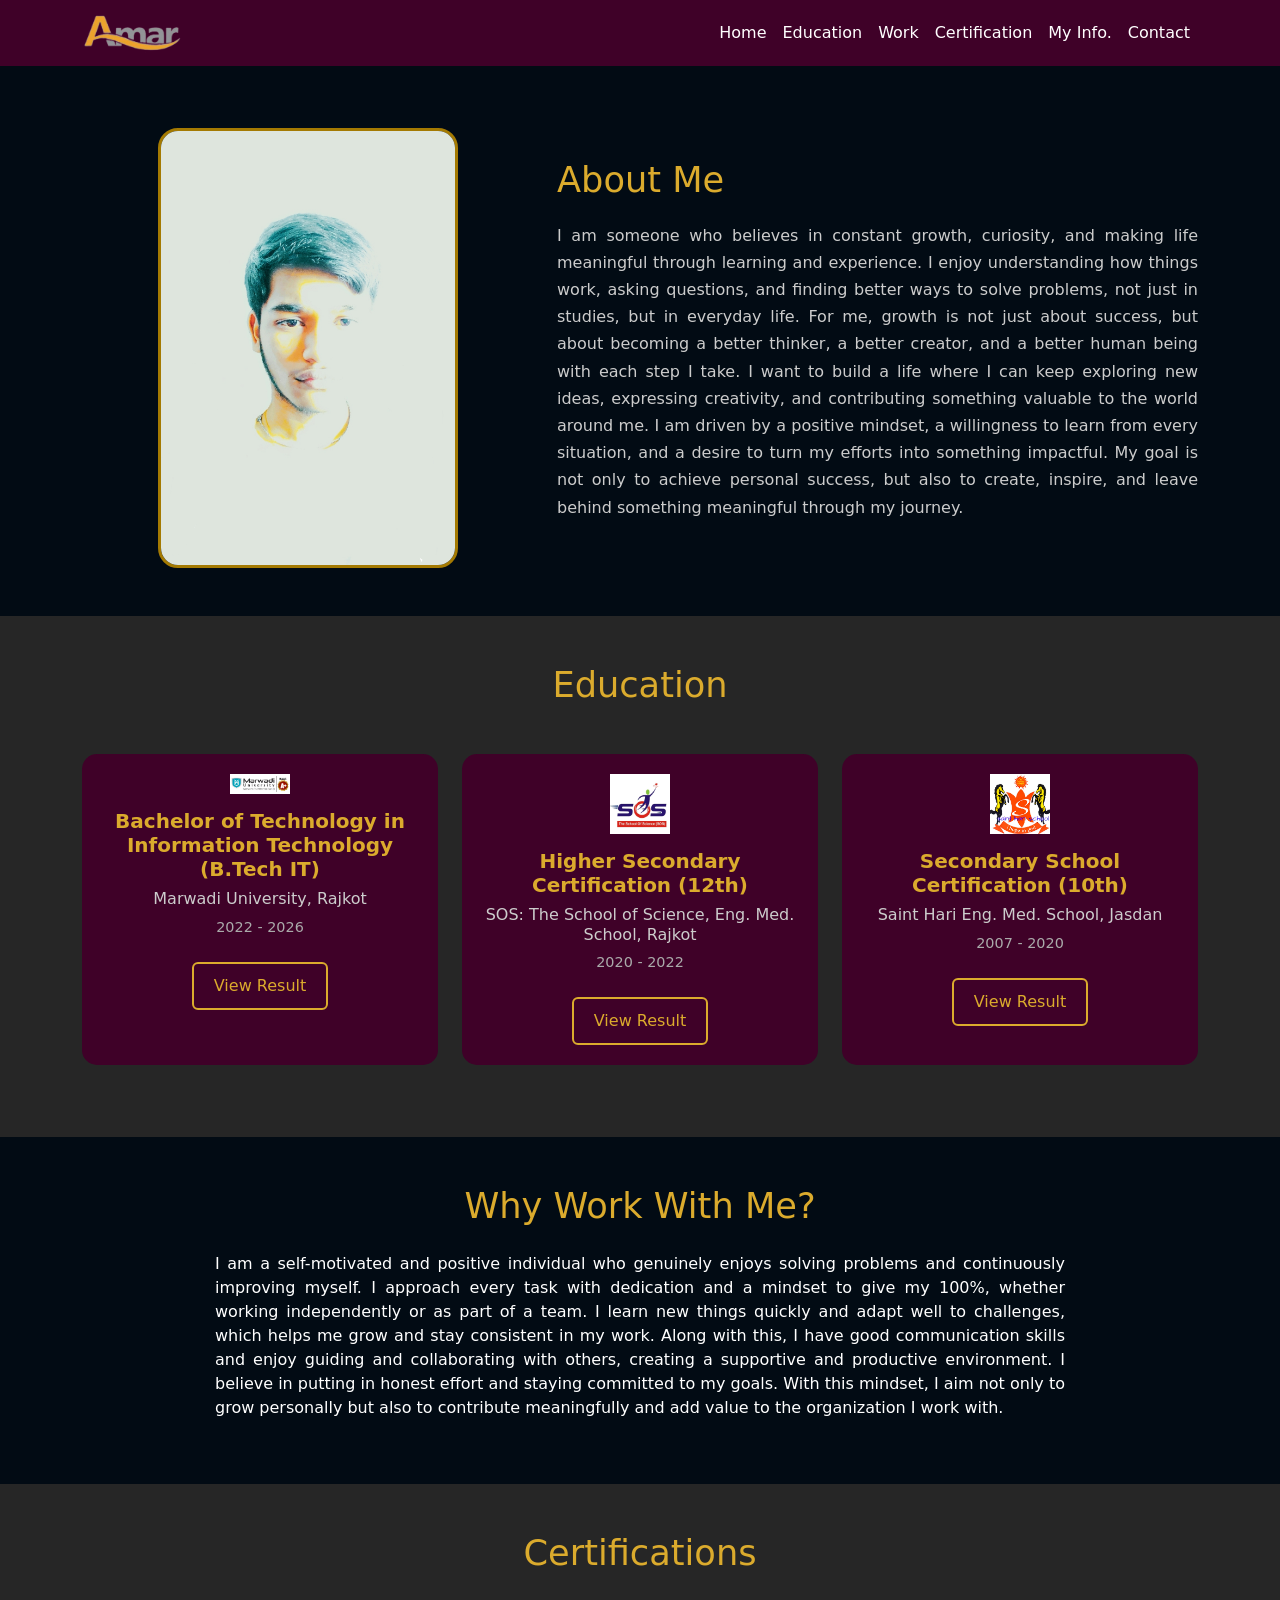
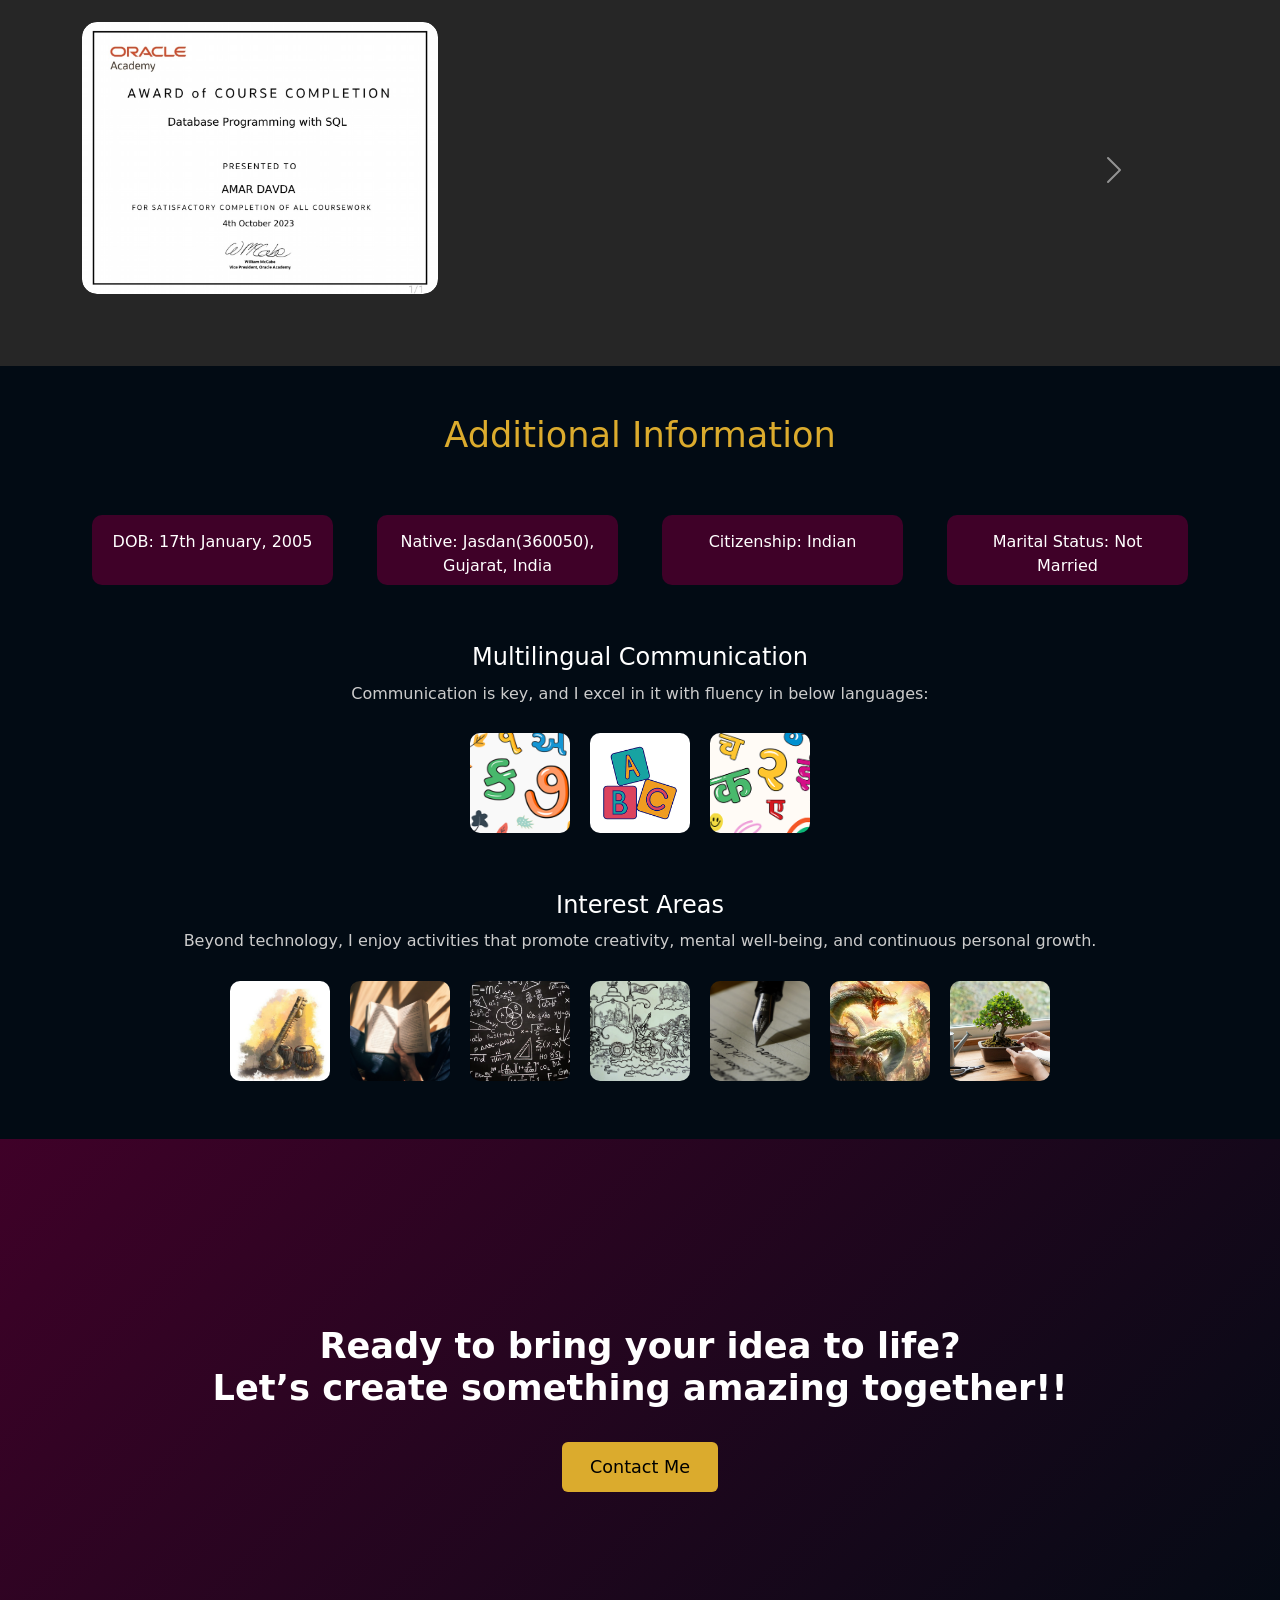
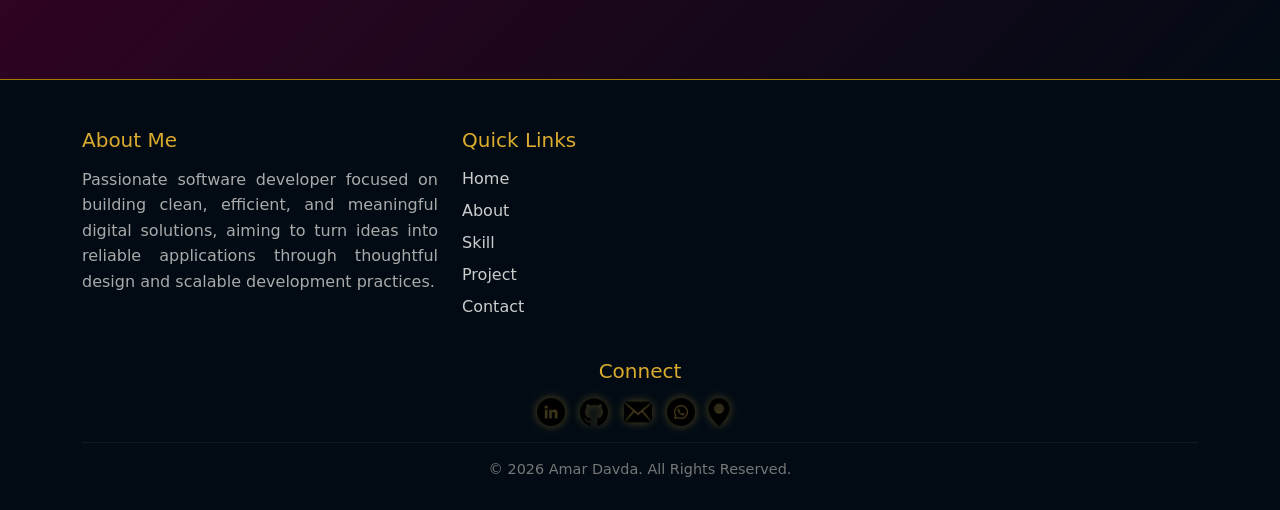
==== commit 43e9ecae: "Update about.html" ====
--- a/about.html
+++ b/about.html
@@ -184,12 +184,11 @@
         <div class="footer-icons">
             <a href="https://www.linkedin.com/in/amar1419davda05"><img src="assets/logo/linkedin.png" alt="LinkedIn"></a>
           <a href="https://github.com/AmarDavda"><img src="assets/logo/github.png" alt="GitHub"></a>
-            <a href="mailto:your-email@example.com?subject=Contact%20from%20Portfolio&body=Hello%2C%0AI%20visited%20your%20portfolio%20and%20would%20like%20to%20connect%20with%20you.%0A%0AThanks">
+            <a href="mailto:amardavda1715@gmail.com?subject=Contact%20from%20Portfolio&body=Hello%2C%0AI%20visited%20your%20portfolio%20and%20would%20like%20to%20connect%20with%20you.%0A%0AThanks">
   <img src="assets/logo/email.png" alt="Email"></a>
-<a href="https://wa.me/91XXXXXXXXXX?text=Hello%20I%20visited%20your%20portfolio%20and%20want%20to%20connect" target="_blank">
+<a href="https://wa.me/8200585066?text=Hello%20I%20visited%20your%20portfolio%20and%20want%20to%20connect" target="_blank">
   <img src="assets/logo/whatsapp.png" alt="WhatsApp"></a><a href="https://www.google.com/maps?q=Yogi+Industries,+Nr.+Post+Office,+Station+Road,+Jasdan+-+360050,+Dist.+Rajkot,+Gujarat,+India" target="_blank">
-  <img src="assets/logo/location.png" alt="Location">
-</a>
+  <img src="assets/logo/location.png" alt="Location"></a>
         </div>
       </div>
     <hr class="footer-line">
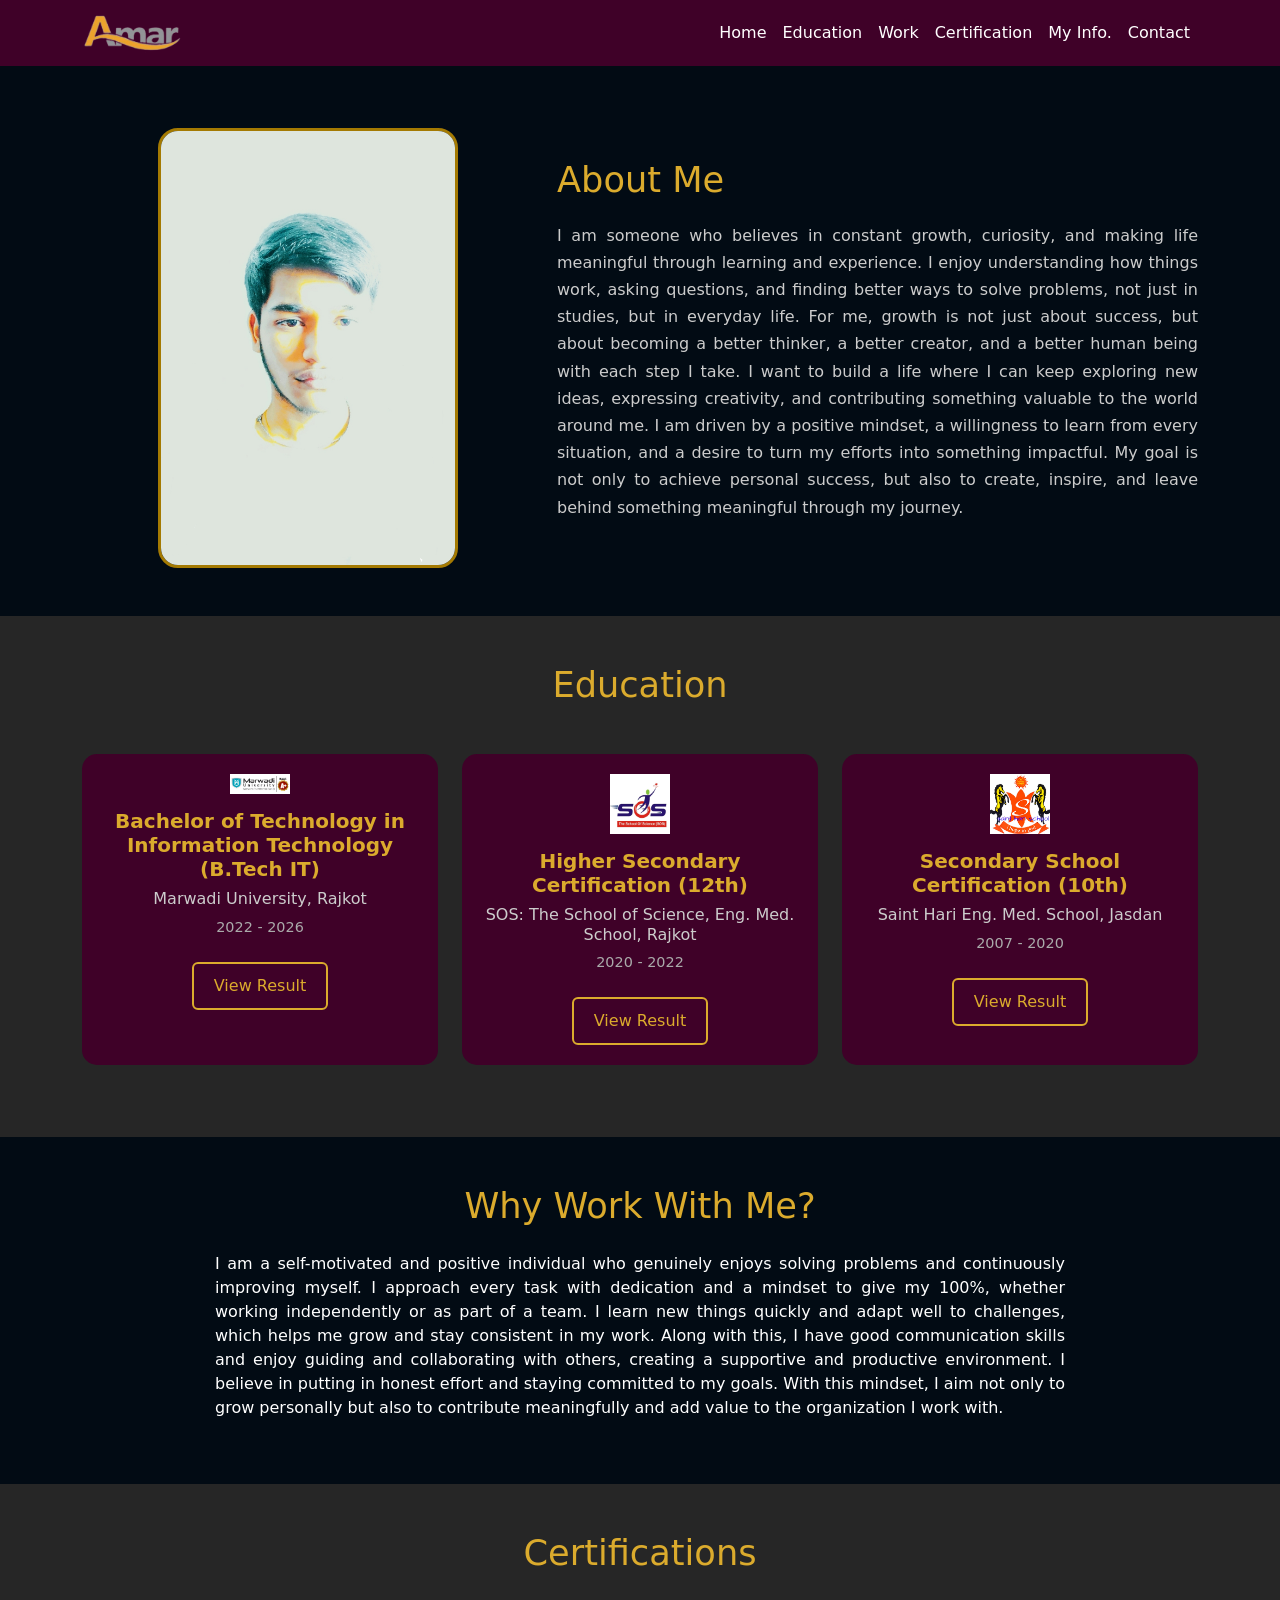
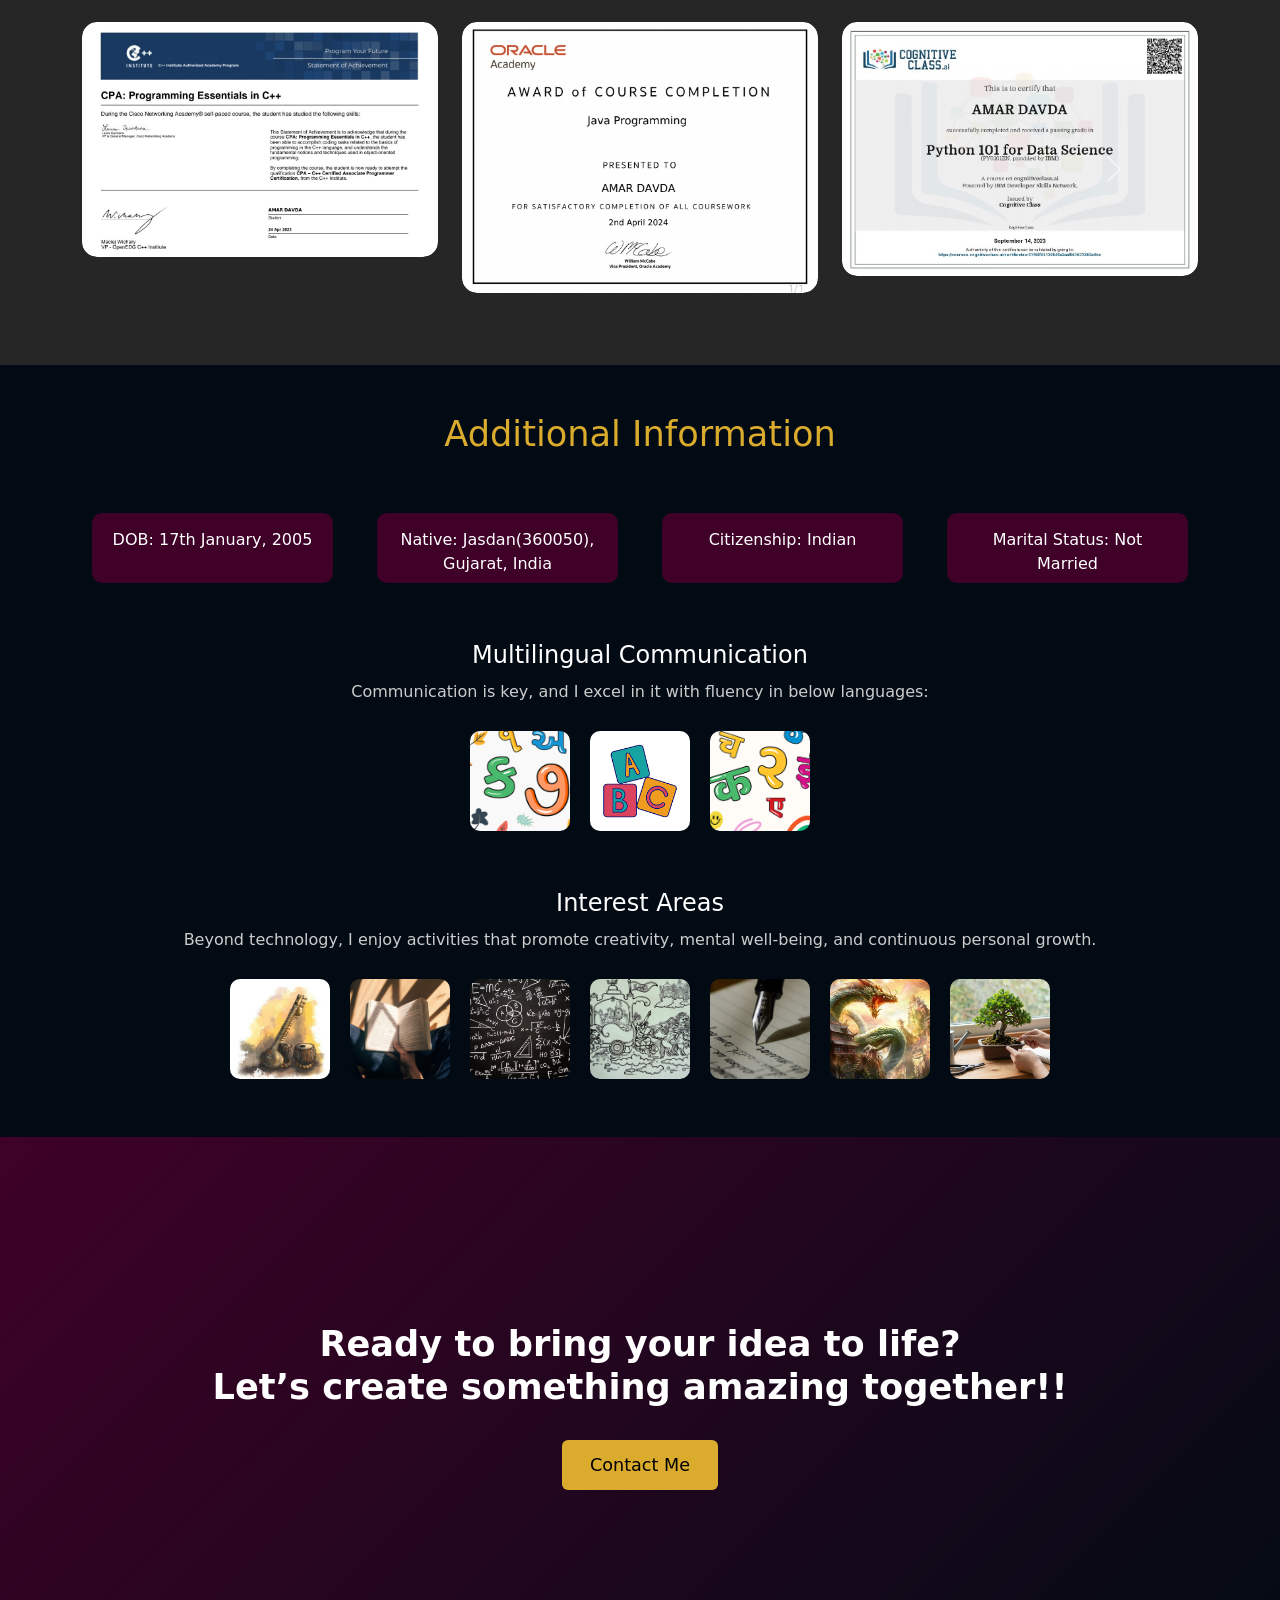
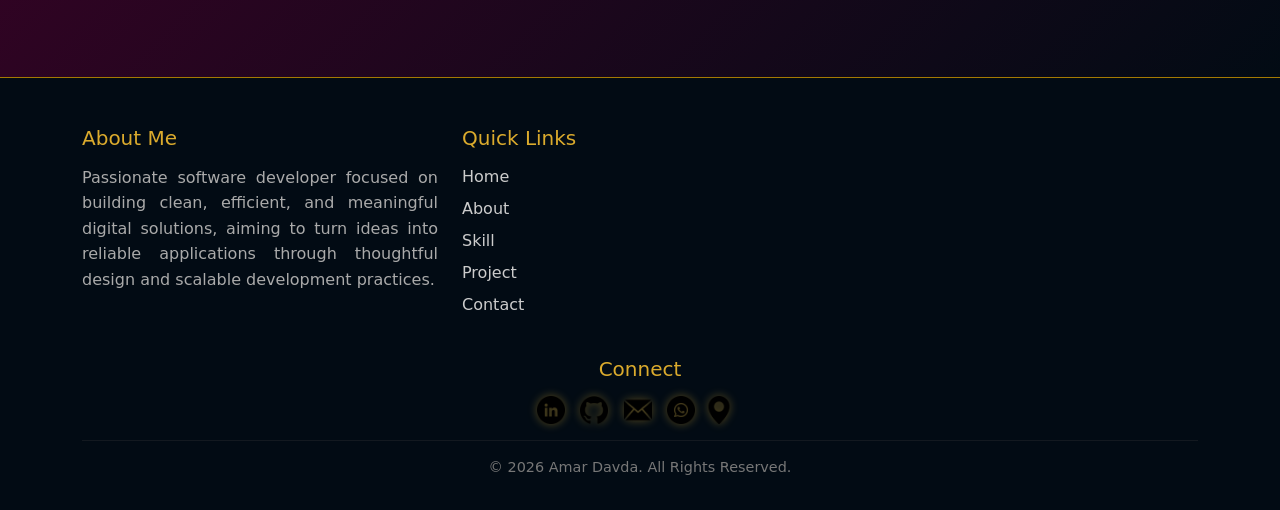
==== commit 37e03e19: "Update about.html" ====
--- a/about.html
+++ b/about.html
@@ -186,7 +186,7 @@
           <a href="https://github.com/AmarDavda"><img src="assets/logo/github.png" alt="GitHub"></a>
             <a href="mailto:amardavda1715@gmail.com?subject=Contact%20from%20Portfolio&body=Hello%2C%0AI%20visited%20your%20portfolio%20and%20would%20like%20to%20connect%20with%20you.%0A%0AThanks">
   <img src="assets/logo/email.png" alt="Email"></a>
-<a href="https://wa.me/8200585066?text=Hello%20I%20visited%20your%20portfolio%20and%20want%20to%20connect" target="_blank">
+<a href="https://wa.me/+918200585066?text=Hello%20I%20visited%20your%20portfolio%20and%20want%20to%20connect" target="_blank">
   <img src="assets/logo/whatsapp.png" alt="WhatsApp"></a><a href="https://www.google.com/maps?q=Yogi+Industries,+Nr.+Post+Office,+Station+Road,+Jasdan+-+360050,+Dist.+Rajkot,+Gujarat,+India" target="_blank">
   <img src="assets/logo/location.png" alt="Location"></a>
         </div>
